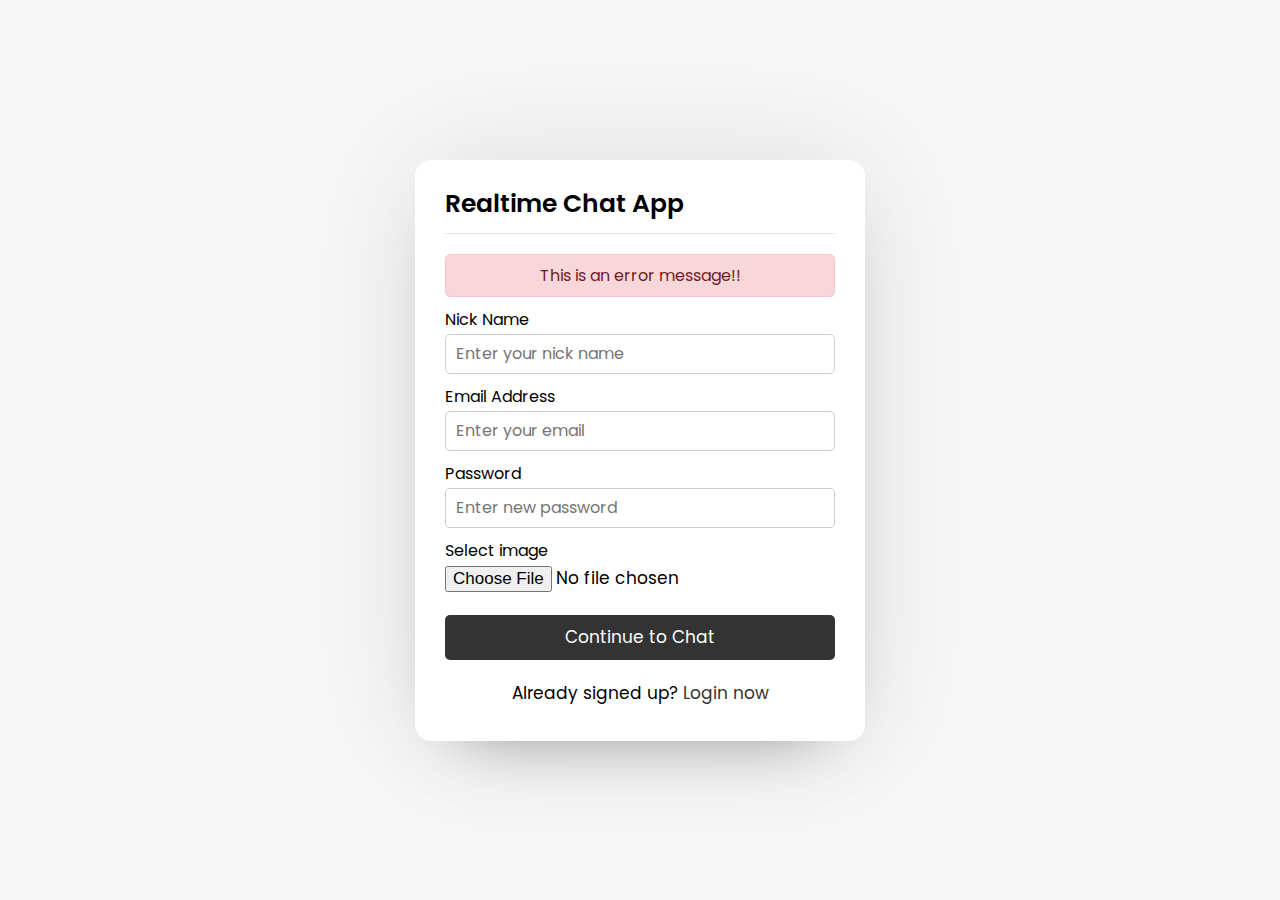
==== index.html @ 46e84b41 "feat: 製作註冊和登入頁面" ====
<!DOCTYPE html>
<html lang="zh-Hant">
<head>
    <meta charset="UTF-8">
    <meta http-equiv="X-UA-Compatible" content="IE=edge">
    <meta name="viewport" content="width=device-width, initial-scale=1.0">
    <link rel="stylesheet" href="https://cdnjs.cloudflare.com/ajax/libs/font-awesome/5.15.2/css/all.min.css" integrity="sha512-HK5fgLBL+xu6dm/Ii3z4xhlSUyZgTT9tuc/hSrtw6uzJOvgRr2a9jyxxT1ely+B+xFAmJKVSTbpM/CuL7qxO8w==" crossorigin="anonymous" />
    <link rel="stylesheet" href="css/style.css">
    <title>Chat App</title>
</head>
<body>
    <div class="wrapper">
        <section class="form signup">
            <header>Realtime Chat App</header>
            <form action="">
                <div class="error-txt">This is an error message!!</div>
                <div class="name-details">
                    <div class="field input">
                        <label>Nick Name</label>
                        <input type="text" placeholder="Enter your nick name">
                    </div>
                </div>
                <div class="field input">
                    <label>Email Address</label>
                    <input type="text" placeholder="Enter your email">
                </div>
                <div class="field input">
                    <label>Password</label>
                    <input type="text" placeholder="Enter new password">
                    <i class="fas fa-eye"></i>
                </div>
                <div class="field image">
                    <label>Select image</label>
                    <input type="file" accept="image/*">
                </div>
                <div class="field buttom">
                    <input type="submit" value="Continue to Chat">
                </div>
            </form>
            <div class="link">Already signed up? <a href="login.html">Login now</a></div>
        </section>
    </div>
</body>
</html>
---- css/style.css ----
@import url('https://fonts.googleapis.com/css2?family=Poppins:wght@200;300;400;500;600;700&display=swap');
* {
    margin: 0;
    padding: 0;
    box-sizing: border-box;
    text-decoration: none;
    font-family: 'Poppins', '微軟正黑體', sans-serif;
}
body {
    display: flex;
    justify-content: center;
    align-items: center;
    min-height: 100vh;
    background: #f7f7f7;
}
.wrapper {
    background: #fff;
    width: 450px;
    border-radius: 16px;
    box-shadow: 0 0 128px 0 rgba(0, 0, 0, 0.1),
                0 32px 64px -48px rgba(0, 0, 0, 0.5);                
}

/* Signup Form CSS Code */
.form {
    padding: 25px 30px;
}
.form header {
    font-size: 25px;
    font-weight: 600;
    padding-bottom: 10px;
    border-bottom: 1px solid #e6e6e6;
}
.form form {
    margin: 20px 0px;
}
.form form .error-txt {
    color: #721c24;
    background: #f8d7da;
    padding: 8px 10px;
    text-align: center;
    border-radius: 5px;
    margin-bottom: 10px;
    border: 1px solid #f5c6cb;
}
.form form .field {
    display: flex;
    position: relative;
    flex-direction: column;
    margin-bottom: 10px;
}
.form form .field label {
    margin-bottom: 2px;
}
.form form .field input {
    outline: none;
}
.form form .input input {
    height: 40px;
    width: 100%;
    font-size: 16px;
    padding: 0 10px;
    border: 1px solid #ccc;
    border-radius: 5px;
}
.form form .image input {
    font-size: 17px;
}
.form form .buttom input {
    margin-top: 13px;
    height: 45px;
    border: none;
    font-size: 17px;
    font-weight: 400;
    background: #333;
    color: #fff;
    border-radius: 5px;
    cursor: pointer;
}
.form form .field i {
    position: absolute;
    right: 15px;
    color: #ccc;
    top: 70%;
    transform: translateY(-50%);
    cursor: pointer;
}
.form .link {
    text-align: center;
    margin: 10px 0;
    font-size: 17px;
}
.form .link a {
    color: #333;
}
.form .link a:hover {
    text-decoration: underline;
}
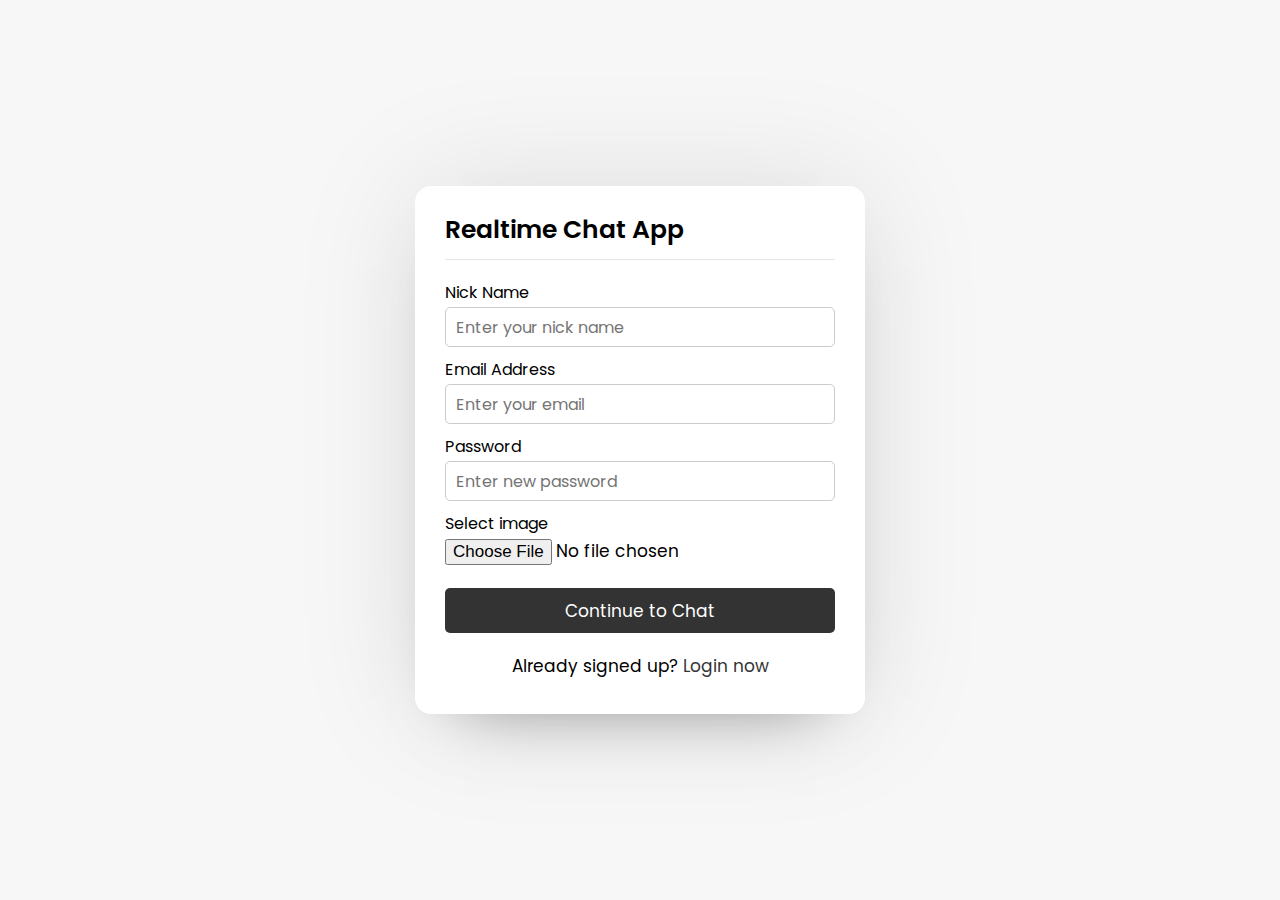
==== commit 917048f1: "feat: 前端頁面一些js效果及html tag修改 button按鈕的對應動作 js檔引入 form input type修改" ====
--- a/index.html
+++ b/index.html
@@ -12,7 +12,7 @@
     <div class="wrapper">
         <section class="form signup">
             <header>Realtime Chat App</header>
-            <form action="">
+            <form action="" enctype="multipart/form-data">
                 <div class="error-txt">This is an error message!!</div>
                 <div class="name-details">
                     <div class="field input">
@@ -22,11 +22,11 @@
                 </div>
                 <div class="field input">
                     <label>Email Address</label>
-                    <input type="text" placeholder="Enter your email">
+                    <input type="email" placeholder="Enter your email">
                 </div>
                 <div class="field input">
                     <label>Password</label>
-                    <input type="text" placeholder="Enter new password">
+                    <input type="password" placeholder="Enter new password">
                     <i class="fas fa-eye"></i>
                 </div>
                 <div class="field image">
@@ -40,5 +40,7 @@
             <div class="link">Already signed up? <a href="login.html">Login now</a></div>
         </section>
     </div>
+
+    <script src="javascript/pass-show-hide.js"></script>
 </body>
 </html>--- a/css/style.css
+++ b/css/style.css
@@ -42,6 +42,7 @@
     border-radius: 5px;
     margin-bottom: 10px;
     border: 1px solid #f5c6cb;
+    display: none;
 }
 .form form .field {
     display: flex;
@@ -63,6 +64,11 @@
     border: 1px solid #ccc;
     border-radius: 5px;
 }
+/* 消除原生的密碼顯示按鈕 */
+.form form .input input::-ms-reveal,
+.form form .input input::-ms-clear {
+    display: none;
+}
 .form form .image input {
     font-size: 17px;
 }
@@ -85,6 +91,10 @@
     transform: translateY(-50%);
     cursor: pointer;
 }
+.form form .field i.active::before {
+    content: '\f070';
+    color: #333;
+}
 .form .link {
     text-align: center;
     margin: 10px 0;
@@ -96,3 +106,212 @@
 .form .link a:hover {
     text-decoration: underline;
 }
+
+/* User Area CSS Code */
+.users {
+    padding: 25px 30px;
+}
+.users header,
+.users-list a {
+    display: flex;
+    justify-content: space-between;
+    align-items: center;
+    padding-bottom: 20px;
+    border-bottom: 1px solid #e6e6e6;
+}
+.wrapper img {
+    object-fit: cover;
+    border-radius: 50%;
+}
+:is(.users, .users-list) .content {
+    display: flex;
+    align-items: center;
+}
+.users header .content img {
+    height: 50px;
+    width: 50px;
+}
+:is(.users, .users-list) .details {
+    color: #000;
+    margin-left: 15px;
+}
+:is(.users, .users-list) .details span {
+    font-size: 18px;
+    font-weight: 500;
+}
+.users header .logout {
+    color: #fff;
+    background: #333;
+    padding: 7px 15px;
+    font-size: 17px;
+    border-radius: 5px;
+}
+.users .search {
+    margin: 20px 0;
+    display: flex;
+    position: relative;
+    justify-content: space-between;
+    align-items: center;
+}
+.users .search .text {
+    font-size: 18px;
+}
+.users .search input {
+    position: absolute;
+    height: 42px;
+    width: calc(100% - 50px);
+    border: 1px solid #ccc;
+    padding: 0 13px;
+    font-size: 16px;
+    border-radius: 5px 0 0 5px;
+    outline: none;
+    opacity: 0;
+    pointer-events: none;
+    transition: all 0.2s ease;
+}
+.users .search input.active {
+    opacity: 1;
+    pointer-events: auto;
+}
+.users .search button {
+    width: 47px;
+    height: 42px;
+    border: none;
+    outline: none;
+    color: #333;
+    background: #fff;
+    cursor: pointer;
+    font-size: 17px;
+    border-radius: 0 5px 5px 0;
+    transition: all 0.2s ease;
+}
+.users .search button.active {
+    color: #fff;
+    background: #333;
+}
+.users .search button.active i::before {
+    content: "\f00d";
+}
+.users-list {
+    max-height: 350px;
+    overflow-y: auto;
+}
+:is(.users-list, .chat-box)::-webkit-scrollbar {
+    width: 0px;
+}
+.users-list a {
+    margin-bottom: 15px;
+    padding-bottom: 10px;
+    padding-right: 15px;
+    border-bottom-color: #f1f1f1;
+}
+.users-list a:last-child {
+    border: none;
+    margin-bottom: 0px;
+}
+.users-list a .content img {
+    height: 40px;
+    width: 40px;
+}
+.users-list a .content p {
+    color: #67676a;
+}
+.users-list a .status-dot {
+    font-size: 12px;
+    color: #468669;
+}
+/* This is for offline status */
+.users-list a .status-dot.offline {
+    color: #ccc;
+}
+
+/* Chat Area CSS Code */
+.chat-area header {
+    display: flex;
+    align-items: center;
+    padding: 18px 30px;
+}
+.chat-area header .back-icon {
+    font-size: 18px;
+    color: #333;
+}
+.chat-area header img {
+    height: 45px;
+    width: 45px;
+    margin: 0 15px;
+}
+.chat-area header span {
+    font-size: 17px;
+    font-weight: 500;
+}
+.chat-box {
+    height: 500px;
+    overflow-y: auto;
+    background: #f7f7f7;
+    padding: 10px 30px 20px 30px;
+    box-shadow: inset 0 32px 32px -32px rgba(0 0 0 / 5%),
+                inset 0 -32px 32px -32px rgba(0 0 0 / 5%);
+}
+.chat-box .chat {
+    margin: 15px 0;
+}
+.chat-box .chat p {
+    word-wrap: break-word;
+    padding: 8px 16px;
+    box-shadow: 0 0 32px rgba(0 0 0 / 8%),
+                0 16px 16px -16px rgba(0 0 0 / 10%);
+}
+.chat-box .outgoing {
+    display: flex;
+}
+.outgoing .details {
+    margin-left: auto;
+    max-width: calc(100% - 130px);
+}
+.outgoing .details p {
+    background: #333;
+    color: #fff;
+    border-radius: 18px 18px 0 18px;
+}
+.chat-box .incoming {
+    display: flex;
+    align-items: flex-end;
+}
+.chat-box .incoming img {
+    height: 35px;
+    width: 35px;
+}
+.incoming .details {
+    margin-left: 10px;
+    margin-right: auto;
+    max-width: calc(100% - 130px);
+}
+.incoming .details p {
+    color: #333;
+    background: #fff;
+    border-radius: 18px 18px 18px 0;
+}
+.chat-area .typing-area {
+    padding: 18px 30px;
+    display: flex;
+    justify-content: space-between;
+}
+.typing-area input {
+    height: 45px;
+    width: calc(100% - 58px);
+    font-size: 17px;
+    border: 1px solid #ccc;
+    padding: 0 13px;
+    border-radius: 5px 0 0 5px;
+    outline: none;
+}
+.typing-area button {
+    width: 55px;
+    border: none;
+    outline: none;
+    background: #333;
+    color: #fff;
+    font-size: 19px;
+    cursor: pointer;
+    border-radius: 0 5px 5px 0;
+}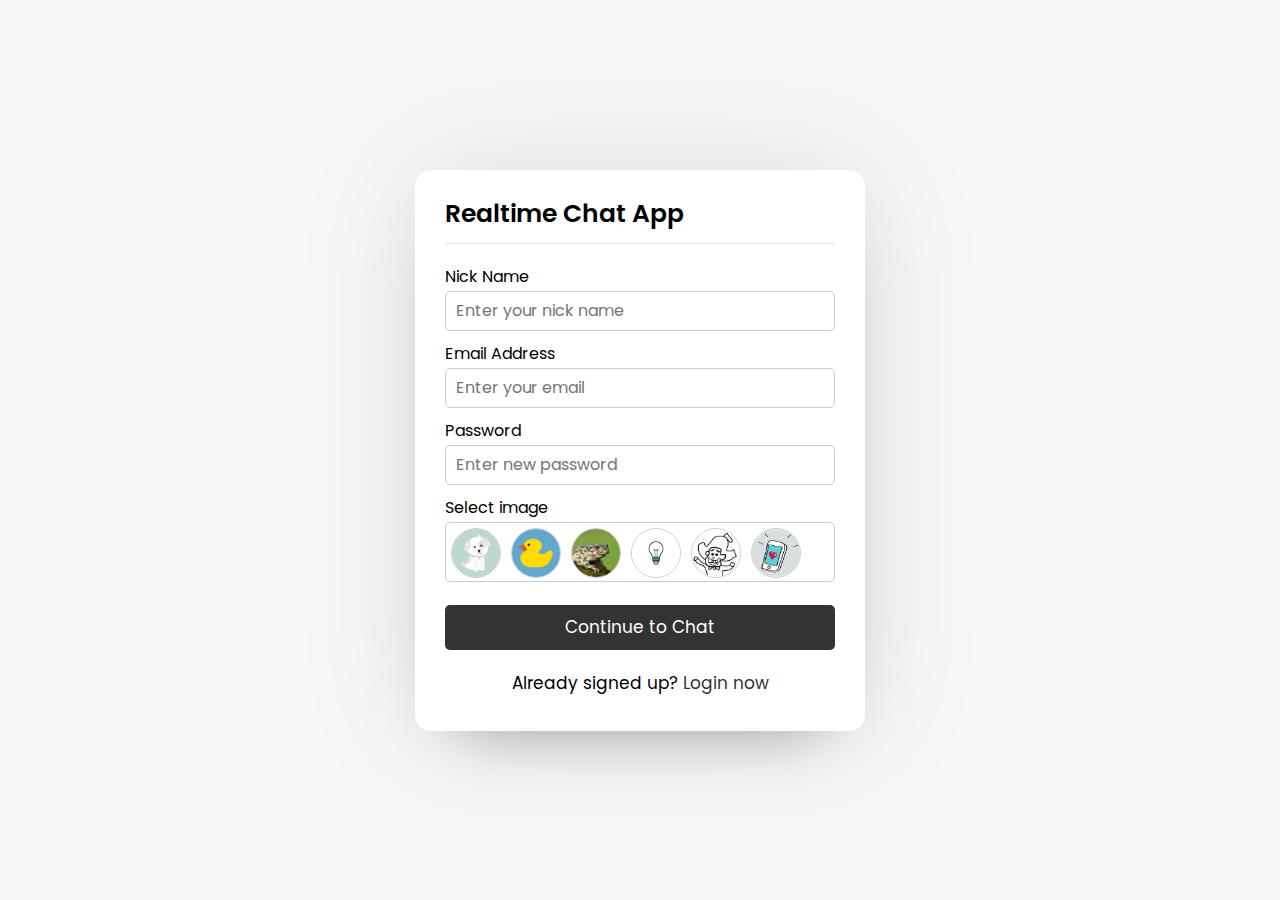
==== commit 482c8aac: "feat: 更改註冊的圖片功能，改成選擇既有的圖片，不讓使用者上傳圖片" ====
--- a/index.html
+++ b/index.html
@@ -17,21 +17,31 @@
                 <div class="name-details">
                     <div class="field input">
                         <label>Nick Name</label>
-                        <input type="text" placeholder="Enter your nick name">
+                        <input type="text" name="nick_name" placeholder="Enter your nick name" required>
                     </div>
                 </div>
                 <div class="field input">
                     <label>Email Address</label>
-                    <input type="email" placeholder="Enter your email">
+                    <input type="email" name="email" placeholder="Enter your email" required>
                 </div>
                 <div class="field input">
                     <label>Password</label>
-                    <input type="password" placeholder="Enter new password">
+                    <input type="password" name="password" placeholder="Enter new password" required>
                     <i class="fas fa-eye"></i>
                 </div>
                 <div class="field image">
                     <label>Select image</label>
-                    <input type="file" accept="image/*">
+                    <ul>
+                        <li class="photo"><img src="images/dog.jpg"></li>
+                        <li class="photo"><img src="images/duck.png"></li>
+                        <li class="photo"><img src="images/frog.jpg"></li>
+                        <li class="photo"><img src="images/light.png"></li>
+                        <li class="photo"><img src="images/lovely.jpg"></li>
+                        <li class="photo"><img src="images/smartphone.jpg"></li>
+                        <li class="photo"><img src="images/tiger.png"></li>
+                        <li class="photo"><img src="images/tooth.png"></li>
+                    </ul>
+                    <!-- <input type="file" accept="image/*"> -->
                 </div>
                 <div class="field buttom">
                     <input type="submit" value="Continue to Chat">
@@ -42,5 +52,6 @@
     </div>
 
     <script src="javascript/pass-show-hide.js"></script>
+    <script src="javascript/photo-select.js"></script>
 </body>
 </html>--- a/css/style.css
+++ b/css/style.css
@@ -95,6 +95,28 @@
     content: '\f070';
     color: #333;
 }
+.form form ul {
+    list-style: none;
+    display: flex;
+    flex-wrap: wrap;
+    max-height: 60px;
+    overflow-y: auto;
+    border: 1px solid #ccc;
+    border-radius: 5px;
+}
+.form form li {
+    padding: 5px;
+    height: 60px;
+}
+.photo img {
+    height: 50px;
+    width: 50px;
+    border: 1px solid #ccc;
+    cursor: pointer;
+}
+.photo img.active {
+    border-color: #333;
+}
 .form .link {
     text-align: center;
     margin: 10px 0;
